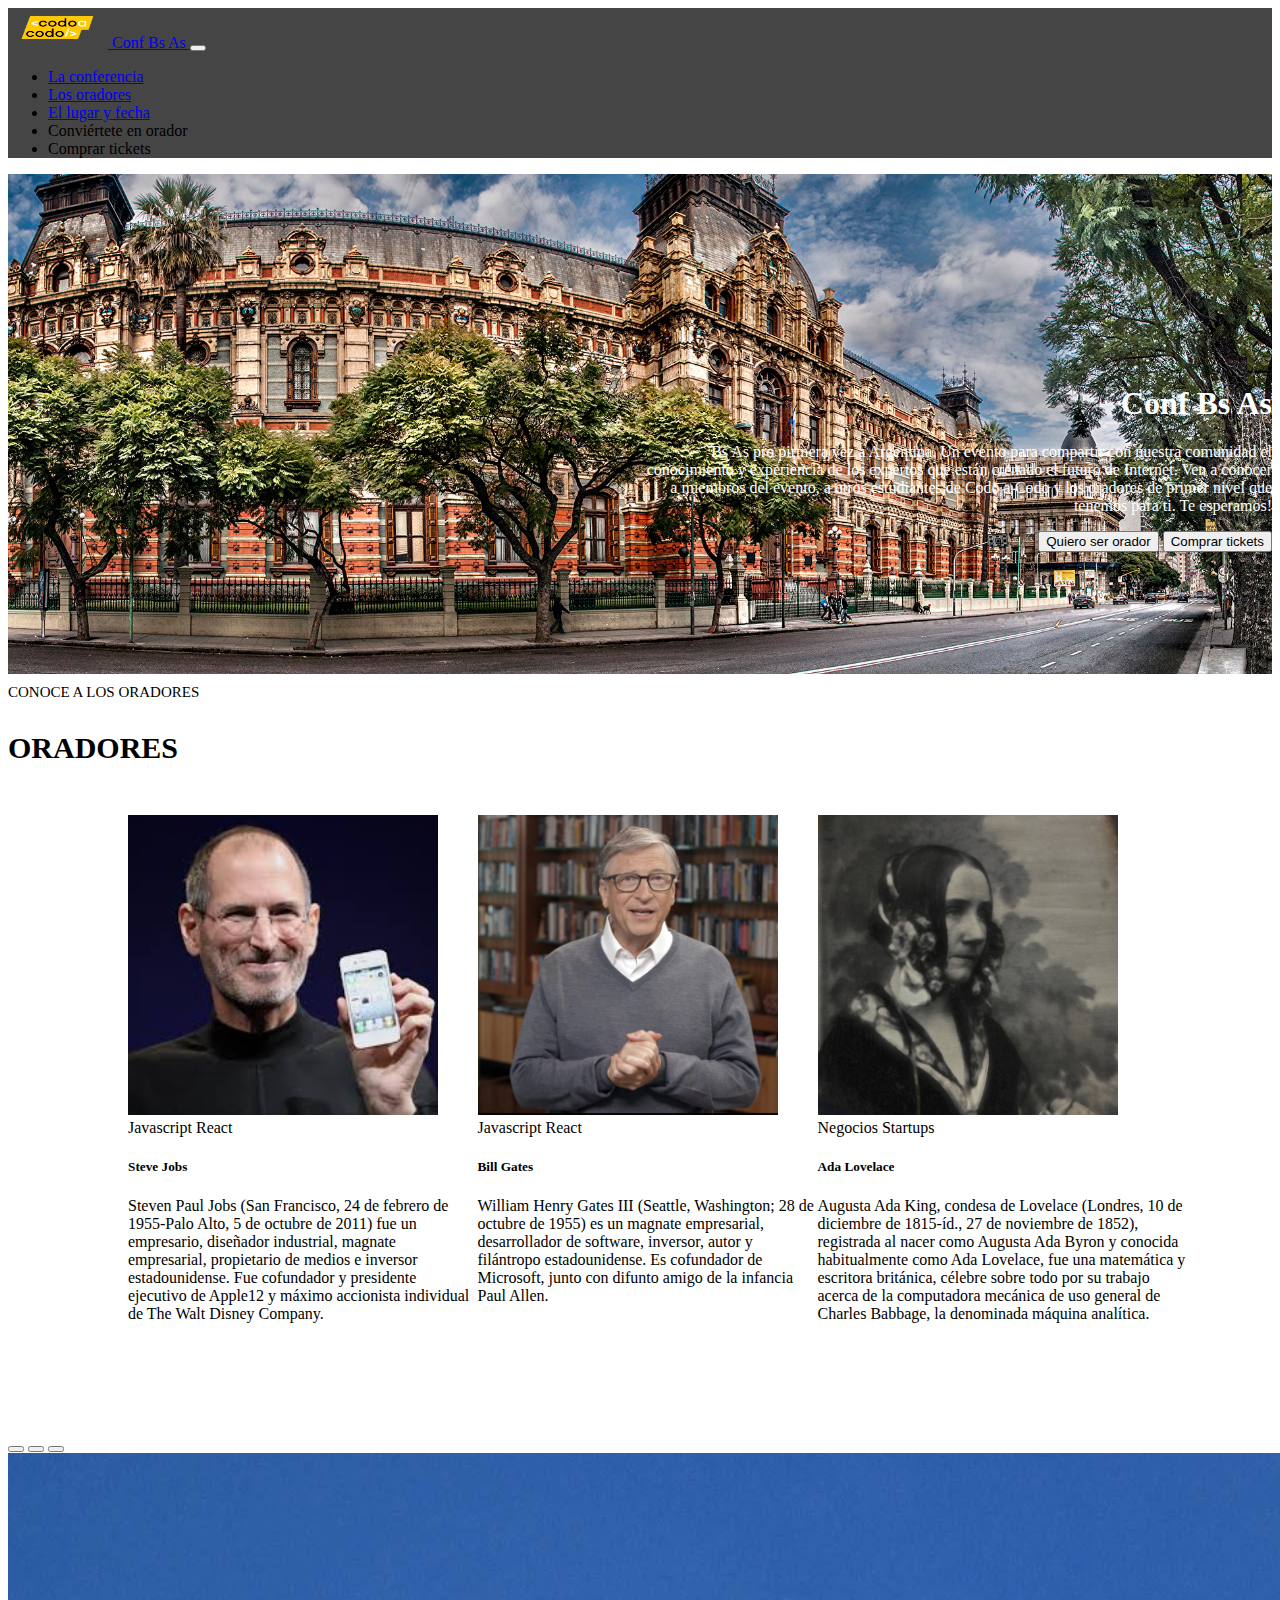
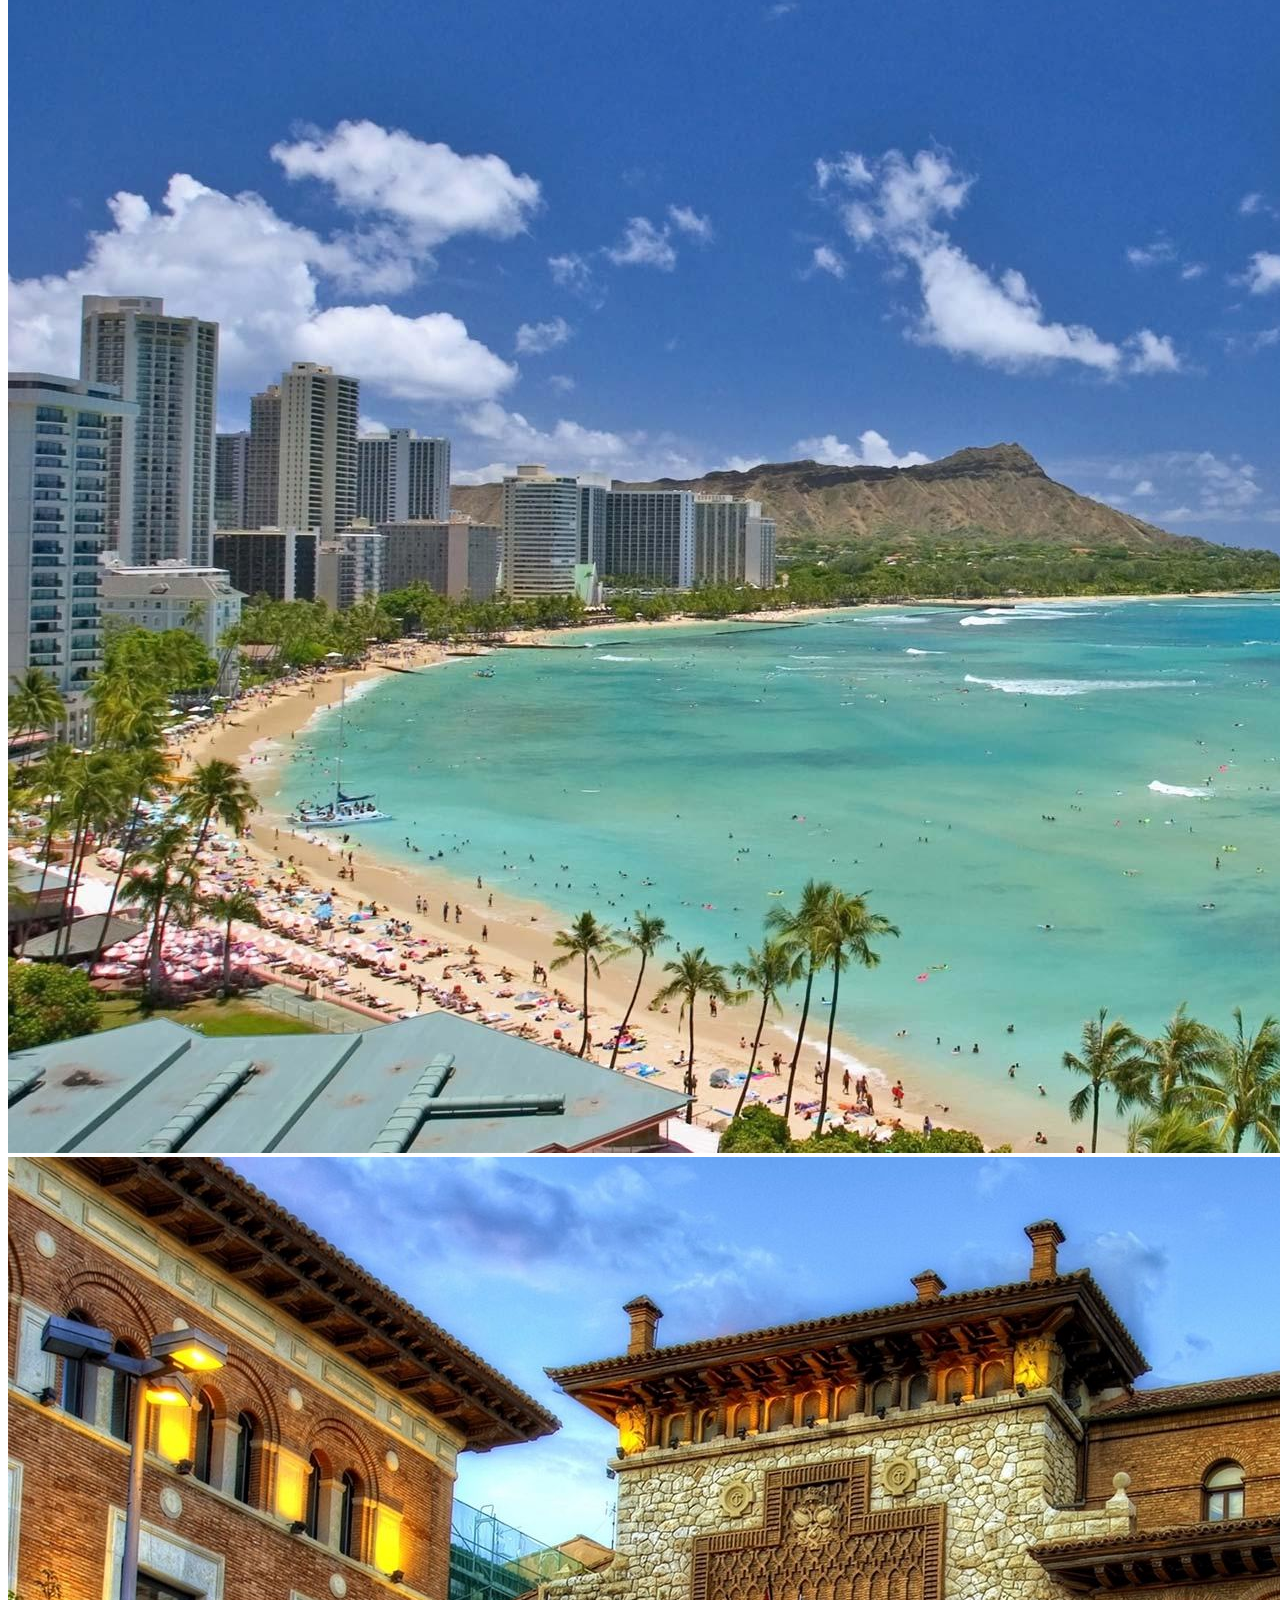
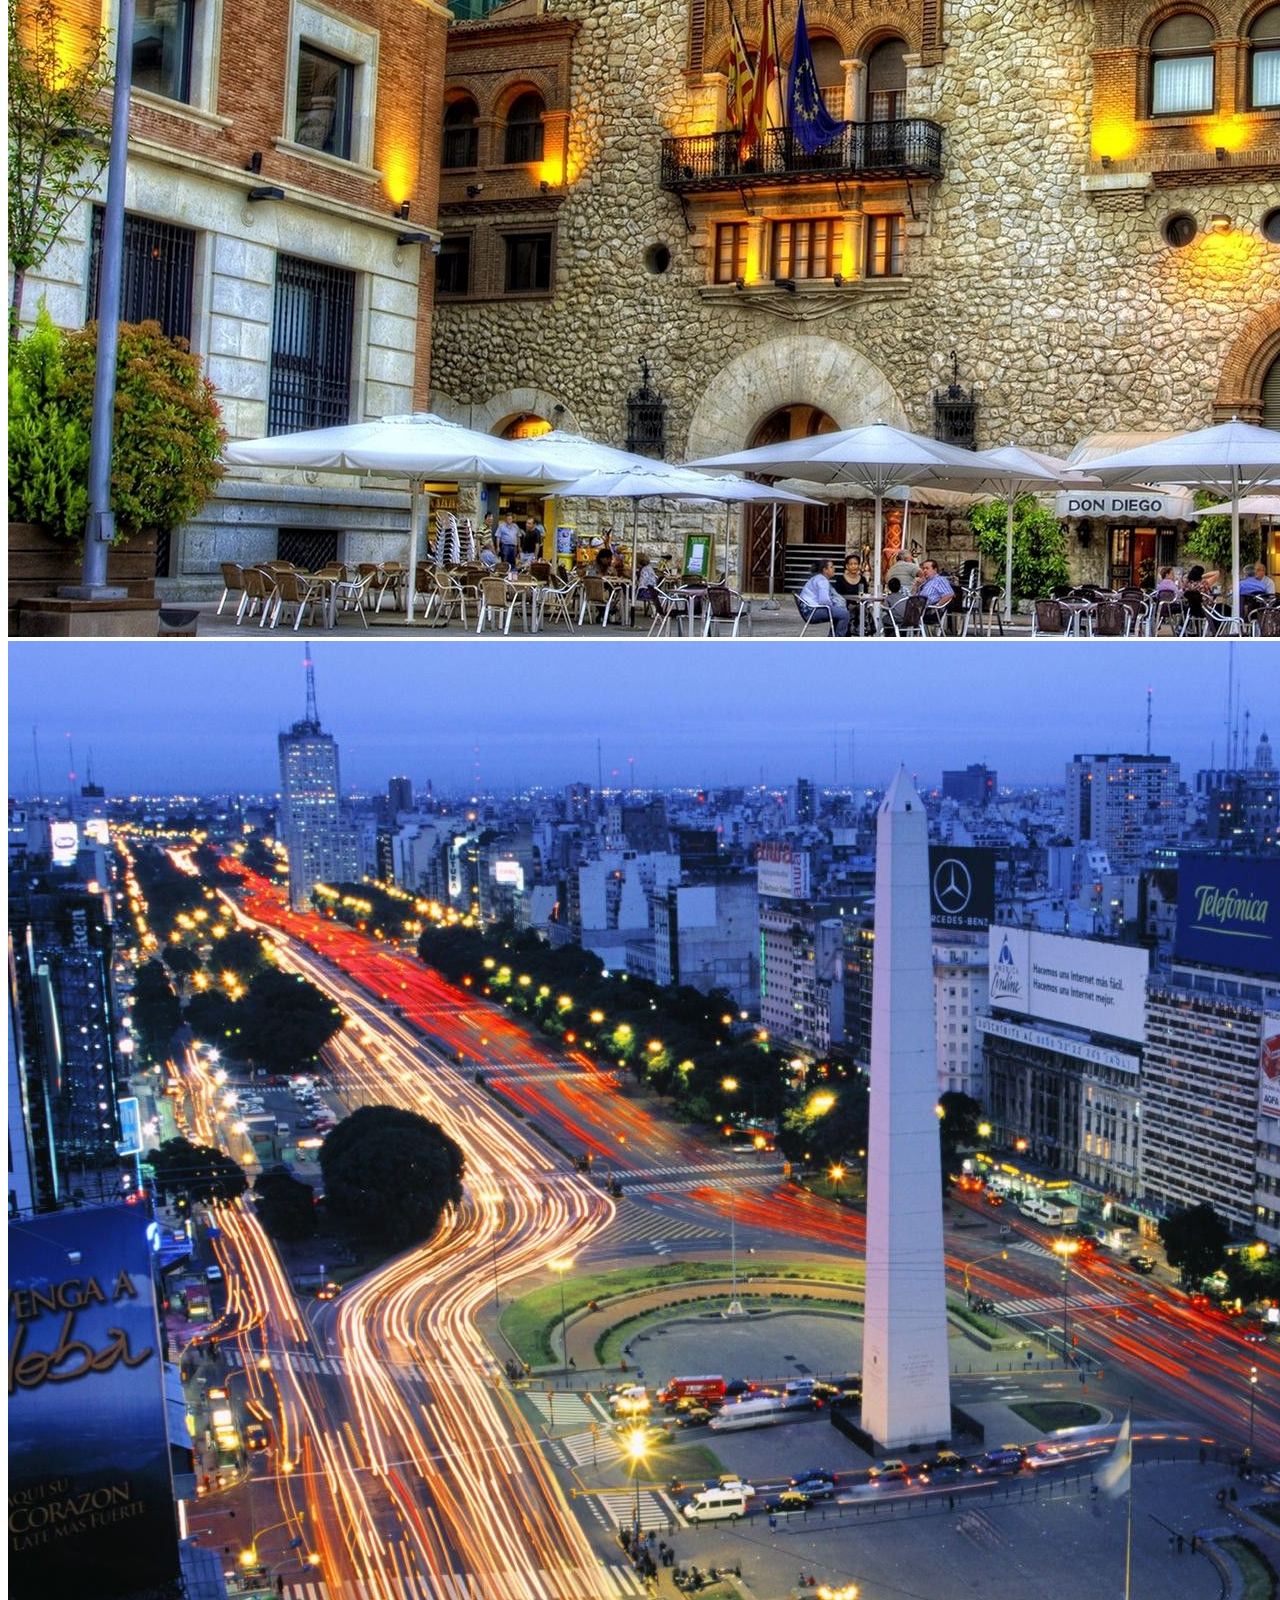
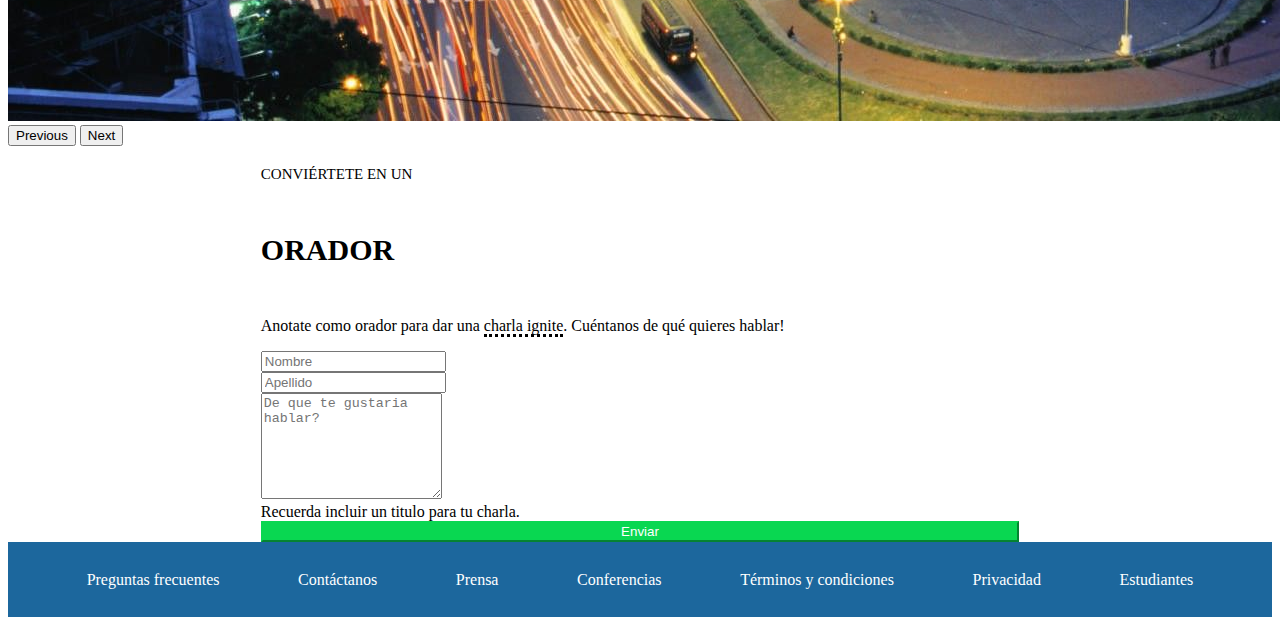
==== index.html @ 38183de8 "subiendo a repo local" ====
<!DOCTYPE html>
<html lang="en">

<head>
    <meta charset="utf-8" />
    <meta name="viewport" content="width=device-width, initial-scale=1" />
    <title>Conf Bs As</title>
    <link href="https://cdn.jsdelivr.net/npm/bootstrap@5.2.2/dist/css/bootstrap.min.css" rel="stylesheet"
        integrity="sha384-Zenh87qX5JnK2Jl0vWa8Ck2rdkQ2Bzep5IDxbcnCeuOxjzrPF/et3URy9Bv1WTRi" crossorigin="anonymous" />
    <link rel="stylesheet" href="css/estilo.css" />
</head>
<header>
    <nav class="navbar navbar-dark navbar-expand-lg bg-dark px-lg-5 navbar-gray">
        <div class="container-fluid">
            <a class="navbar-brand" href="#">
                <img src="img/codoacodo.png" alt="Logo" class="d-inline-block align-text-top" />
                Conf Bs As
            </a>
            <button class="navbar-toggler" type="button" data-bs-toggle="collapse" data-bs-target="#navbarNavAltMarkup"
                aria-controls="navbarNavAltMarkup" aria-expanded="false" aria-label="Toggle navigation">
                <span class="navbar-toggler-icon"></span>
            </button>
            <div class="collapse navbar-collapse flex-row-reverse" id="navbarNavAltMarkup">
                <ul class="navbar-nav justify-content-around">
                    <li class="nav-item">
                        <a class="nav-link active" aria-current="page" href="#">La conferencia</a>
                    </li>
                    <li class="nav-item">
                        <a class="nav-link disabled" href="#">Los oradores</a>
                    </li>
                    <li class="nav-item">
                        <a class="nav-link disabled" href="#">El lugar y fecha</a>
                    </li>
                    <li class="nav-item">
                        <a class="nav-link disabled">Conviértete en orador</a>
                    </li>
                    <li class="nav-item">
                        <a class="nav-link link-success">Comprar tickets</a>
                    </li>
                </ul>
            </div>
        </div>
    </nav>
</header>


<body>
    <main>
        <div class="container-fluid img-banner">
            <div class="container-fluid text-banner">
                <h1>Conf Bs As</h1>
                <p>Bs As pro pirmera vez a Argentina. Un evento para compartir con nuestra comunidad el conocimiento y
                    experiencia de los expertos que están crenado el futuro de Internet. Ven a conocer a miembros del
                    evento, a otros estudiantes de Codo a Codo y los oradores de primer nivel que tenemos para ti. Te
                    esperamos!</p>
                <button type="button" class="btn btn-outline-light">Quiero ser orador</button>
                <button type="button" class="btn btn-success">Comprar tickets</button>
            </div>
        </div>
    <!--Seccion oradores-->
        <div class="container-fluid card-oradores">
    
            <h2 class="text-center">Conoce a los oradores</h2>
            <h3 class="text-center">Oradores</h3>
    
            <div class="row container-cards">
    
                <div class="col-sm-4">
                    <div class="card">
                        <img src="img/steve.jpg" class="card-img-top" alt="Steve Jobs">
                        <div class="card-body">
                            <span class="badge text-bg-warning">Javascript</span>
                            <span class="badge text-bg-info">React</span>
                            <h5 class="card-title">Steve Jobs</h5>
                            <p class="card-text">Steven Paul Jobs (San Francisco, 24 de febrero de 1955-Palo Alto, 5 de
                                octubre
                                de 2011) fue un empresario, diseñador industrial, magnate empresarial, propietario de medios
                                e
                                inversor estadounidense. Fue cofundador y presidente ejecutivo de Apple12 y máximo
                                accionista
                                individual de The Walt Disney Company.</p>
                        </div>
                    </div>
                </div>
    
    
    
                <div class="col-sm-4">
                    <div class="card">
                        <img src="img/bill.jpg" class="card-img-top" alt="Bill gates">
                        <div class="card-body">
                            <span class="badge text-bg-warning">Javascript</span>
                            <span class="badge text-bg-info">React</span>
                            <h5 class="card-title">Bill Gates</h5>
                            <p class="card-text">William Henry Gates III (Seattle, Washington; 28 de octubre de 1955) es un
                                magnate empresarial, desarrollador de software, inversor, autor y filántropo estadounidense.
                                Es
                                cofundador de Microsoft, junto con difunto amigo de la infancia Paul Allen. </p>
                        </div>
                    </div>
                </div>
    
    
    
                <div class="col-sm-4">
                    <div class="card">
                        <img src="img/ada.jpeg" class="card-img-top" alt="Ada Lovelace">
                        <div class="card-body">
                            <span class="badge text-bg-secondary">Negocios</span>
                            <span class="badge text-bg-danger">Startups</span>
                            <h5 class="card-title">Ada Lovelace</h5>
                            <p class="card-text">Augusta Ada King, condesa de Lovelace (Londres, 10 de diciembre de
                                1815-íd., 27
                                de noviembre de 1852), registrada al nacer como Augusta Ada Byron y conocida habitualmente
                                como
                                Ada Lovelace, fue una matemática y escritora británica, célebre sobre todo por su trabajo
                                acerca
                                de la computadora mecánica de uso general de Charles Babbage, la denominada máquina
                                analítica.
                            </p>
                        </div>
                    </div>
                </div>
    
            </div>
    
        </div>
    <!--Carousel-->
        <div class="row gx-3 justify-content-center honolulu-banner">
            <div id="carouselExampleIndicators" class="col-md-6 carousel slide" data-bs-ride="true">
                <div class="carousel-indicators">
                  <button type="button" data-bs-target="#carouselExampleIndicators" data-bs-slide-to="0" class="active" aria-current="true" aria-label="Slide 1"></button>
                  <button type="button" data-bs-target="#carouselExampleIndicators" data-bs-slide-to="1" aria-label="Slide 2"></button>
                  <button type="button" data-bs-target="#carouselExampleIndicators" data-bs-slide-to="2" aria-label="Slide 3"></button>
                </div>
                <div class="carousel-inner">
                  <div class="carousel-item active">
                    <img src="img/honolulu.jpg" class="d-block w-100" alt="...">
                  </div>
                  <div class="carousel-item">
                    <img src="img/hawaii2.jpg" class="d-block w-100" alt="...">
                  </div>
                  <div class="carousel-item">
                    <img src="img/hawaii3.jpg" class="d-block w-100" alt="...">
                  </div>
                </div>
                <button class="carousel-control-prev" type="button" data-bs-target="#carouselExampleIndicators" data-bs-slide="prev">
                  <span class="carousel-control-prev-icon" aria-hidden="true"></span>
                  <span class="visually-hidden">Previous</span>
                </button>
                <button class="carousel-control-next" type="button" data-bs-target="#carouselExampleIndicators" data-bs-slide="next">
                  <span class="carousel-control-next-icon" aria-hidden="true"></span>
                  <span class="visually-hidden">Next</span>
                </button>
              </div>
            <div class="col-md-6 honolulu-info">
                <h4>Bs As - Octubre</h4>
                <p>
                    Buenos Aires es la provincia y localidad más grande del estado de Argentina, en los Estados
                    Unidos. Honolulu es la más sureña de entre las principales ciudades estadounidenses. Aunque el
                    nombre de Honolulu se refiere al área urbana en la costa sureste de la isla de Oahu, la ciudad y
                    el condado de Honolulu han formado una ciudad-condado consolidada que cubre toda la ciudad
                    (aproximadamente 600km2 de superficie).
                </p>
                <button class="btn btn-outline-light">Conocer más</button>
            </div>
        </div>
    <!--Formulario-->
        <div class="form-oradores text-center">
            <h4>Conviértete en un</h4>
            <h5>Orador</h5>
            <p>Anotate como orador para dar una <span>charla ignite</span>. Cuéntanos de qué quieres hablar!</p>
            <form class="row g-3">
                <div class="col-md-6">
                    <label for="ejemploNombre" class="form-label"></label>
                    <input type="text" class="form-control form-nombre" id="ejemploNombre" placeholder="Nombre">
                </div>
                <div class="col-md-6">
                    <label for="ejemploApellido" class="form-label"></label>
                    <input type="text" class="form-control form-apellido" id="ejemploApellido" placeholder="Apellido">
                </div>
                <textarea class="form-control" placeholder="De que te gustaria hablar?" id="floatingTextarea2"
                    style="height: 100px"></textarea>
                <div id="floatingTextarea2" class="form-text d-inline-flex">
                    Recuerda incluir un titulo para tu charla.
                </div>
                <button type="submit" class="btn btn-submit btn-success">Enviar</button>
            </form>
        </div>
    </main>

    <footer class="mt-3">

        <div class="footer-links">

            <a href="">Preguntas frecuentes</a>
            <a href="">Contáctanos</a>
            <a href="">Prensa</a>
            <a href="">Conferencias</a>
            <a href="">Términos y condiciones</a>
            <a href="">Privacidad</a>
            <a href="">Estudiantes</a>

        </div>

    </footer>

    <script src="https://cdn.jsdelivr.net/npm/bootstrap@5.2.2/dist/js/bootstrap.bundle.min.js"
        integrity="sha384-OERcA2EqjJCMA+/3y+gxIOqMEjwtxJY7qPCqsdltbNJuaOe923+mo//f6V8Qbsw3"
        crossorigin="anonymous"></script>

</body>



</html>
---- css/estilo.css ----
/*Navbar*/
a img {
    width: 100px;
    height: 40px
}


.navbar-gray {
    background-color: #454545 !important;
}

/*body bienvanida*/

.img-banner {
    background-image: url("../img/ba1.jpg") !important;
    background-color: #cccccc;
    height: 500px;
    background-position: center;
    background-repeat: no-repeat;
    background-size: cover;
    display: grid;
}

.text-banner {
    padding-left: 50%;
    padding-top: 15%;
    text-align: end;
}

.text-banner h1, .text-banner p{
    color: white;
}


/* body seccion de oradores cards */


div h2{
    text-transform: uppercase;
    font-size: 15px;
    font-weight: lighter;
    margin: 10px 0 10px 0;
} 

div h3{
    text-transform: uppercase;
    font-size: 30px;
}

.container-cards{
    display: flex;
    padding: 0 100px 0 100px !important;
}

.card {
    width: 100%;
    height: 600px;
    margin: 20px;
}

div p {
    color: black;
}

.card img{
    width: auto;
    height: 300px;
}

/* body seccion de informacion de buenos aires */

picture img{
    width: 100%;
}

.row{
    padding: 0;
    margin: 0;
}

.honolulu-banner{
    display: flex;
}

.honolulu-info{
    background-color: #454545;
    padding: 25px;
}

.honolulu-info h4, .honolulu-info p{
    color: white;
}

/* body formulario de convierte en orador */

.form-oradores{
    margin-top: 15px;
    margin-left: 20%;
    margin-right: 20%;
}


.btn-submit{
    background-color: #09d751;
    border-color: #09d751;
    color: white;
    width: 100%;
}

.form-oradores h4, .form-oradores h5{
    text-transform: uppercase;
}

.form-oradores h4{
    font-size: 15px;
    font-weight: lighter;
}

.form-oradores h5{
    font-size: 30px;
}

p span{
    border-bottom:3px dotted black;
    text-decoration:none;
}

/* footer */

.footer-links{
    height: 75px;
    background-color: rgb(28, 103, 157);
    display: flex;
    justify-content: space-evenly;
    align-items: center;
}

.footer-links a{
    color: white;
    text-decoration: none;
}

/* media queries*/
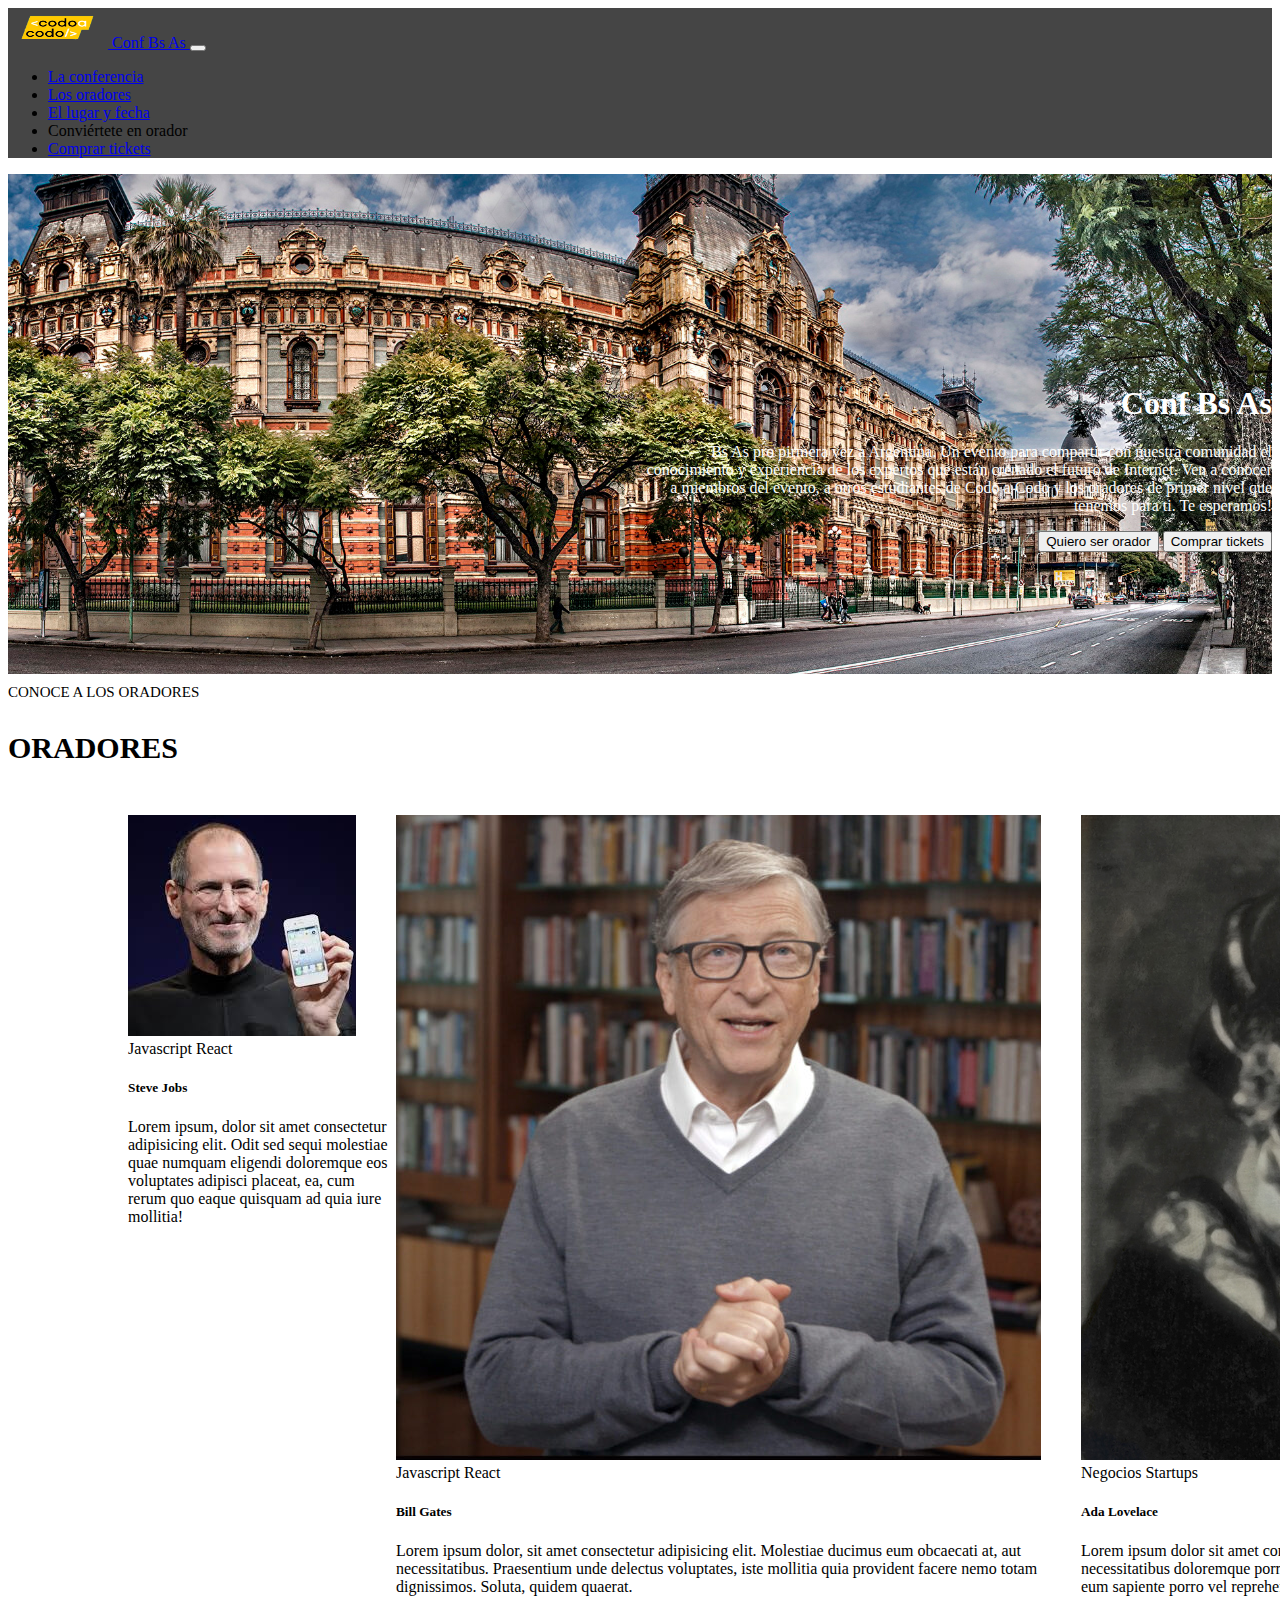
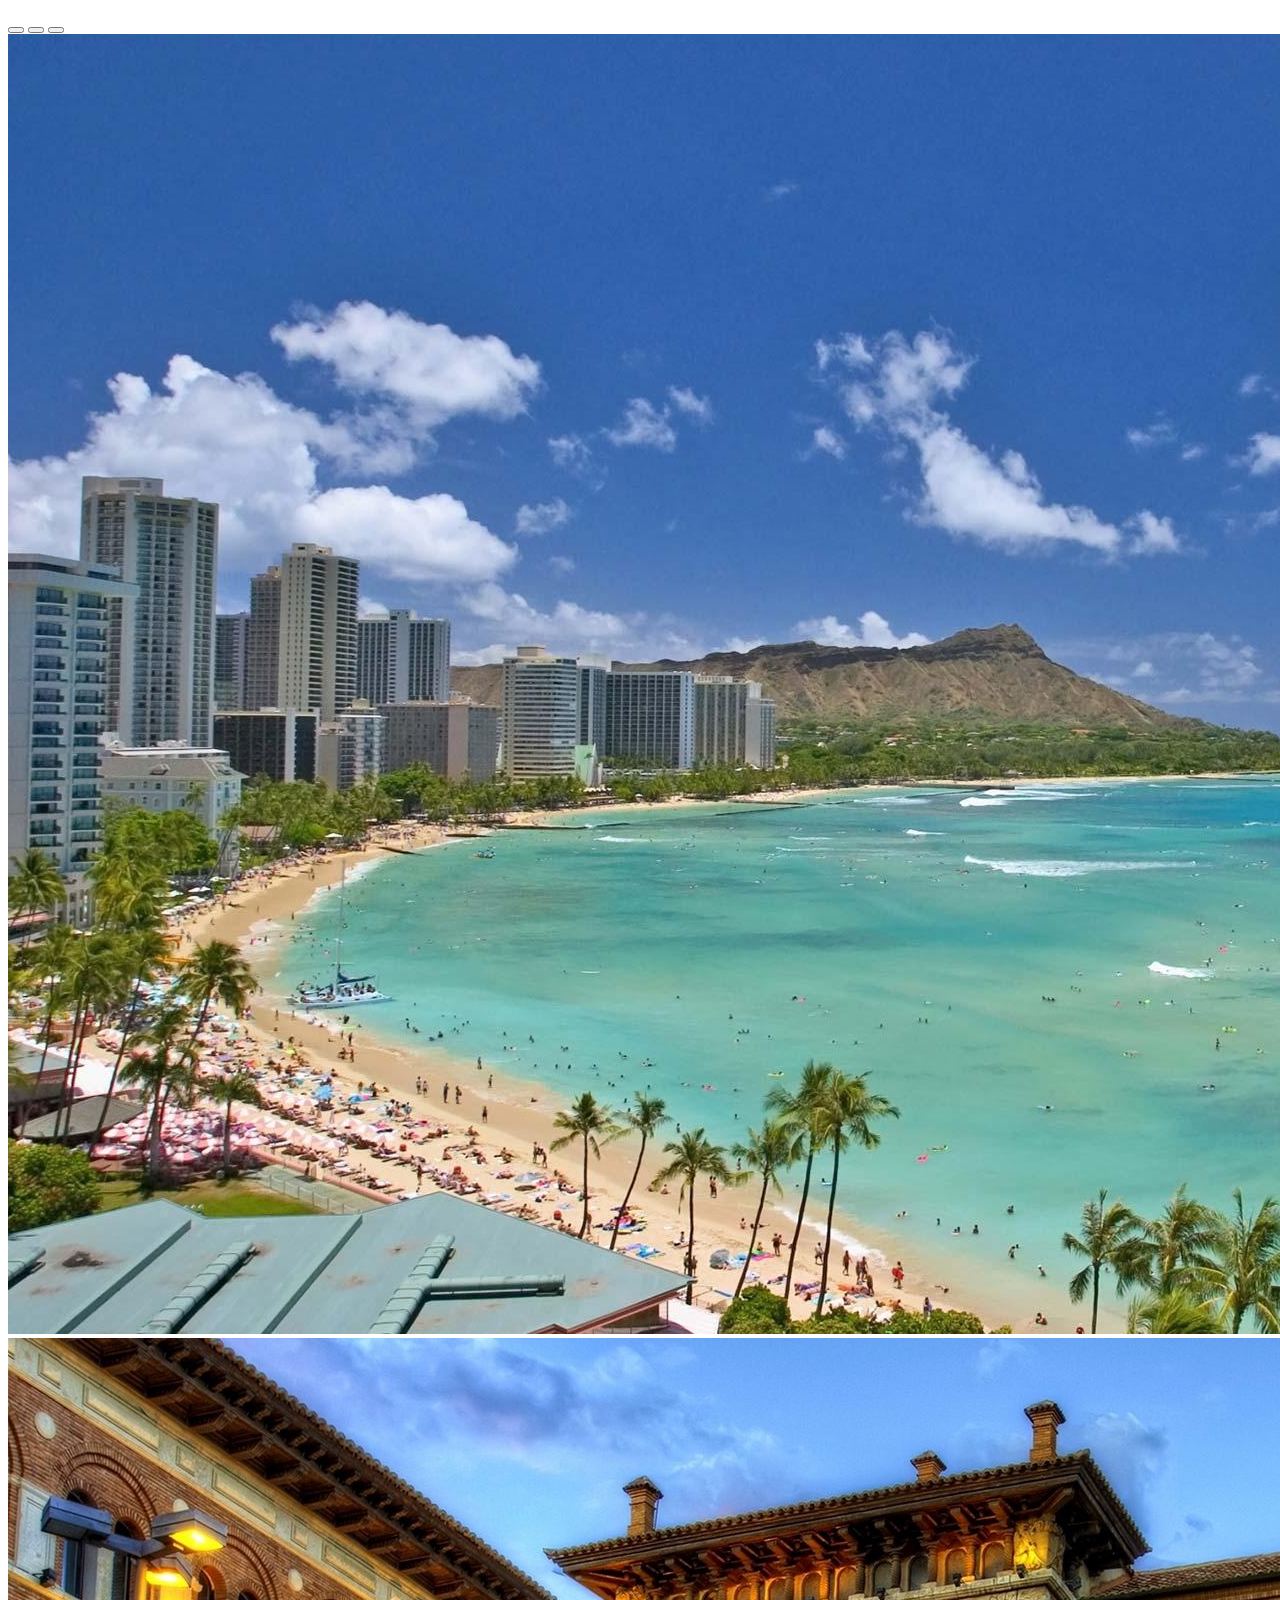
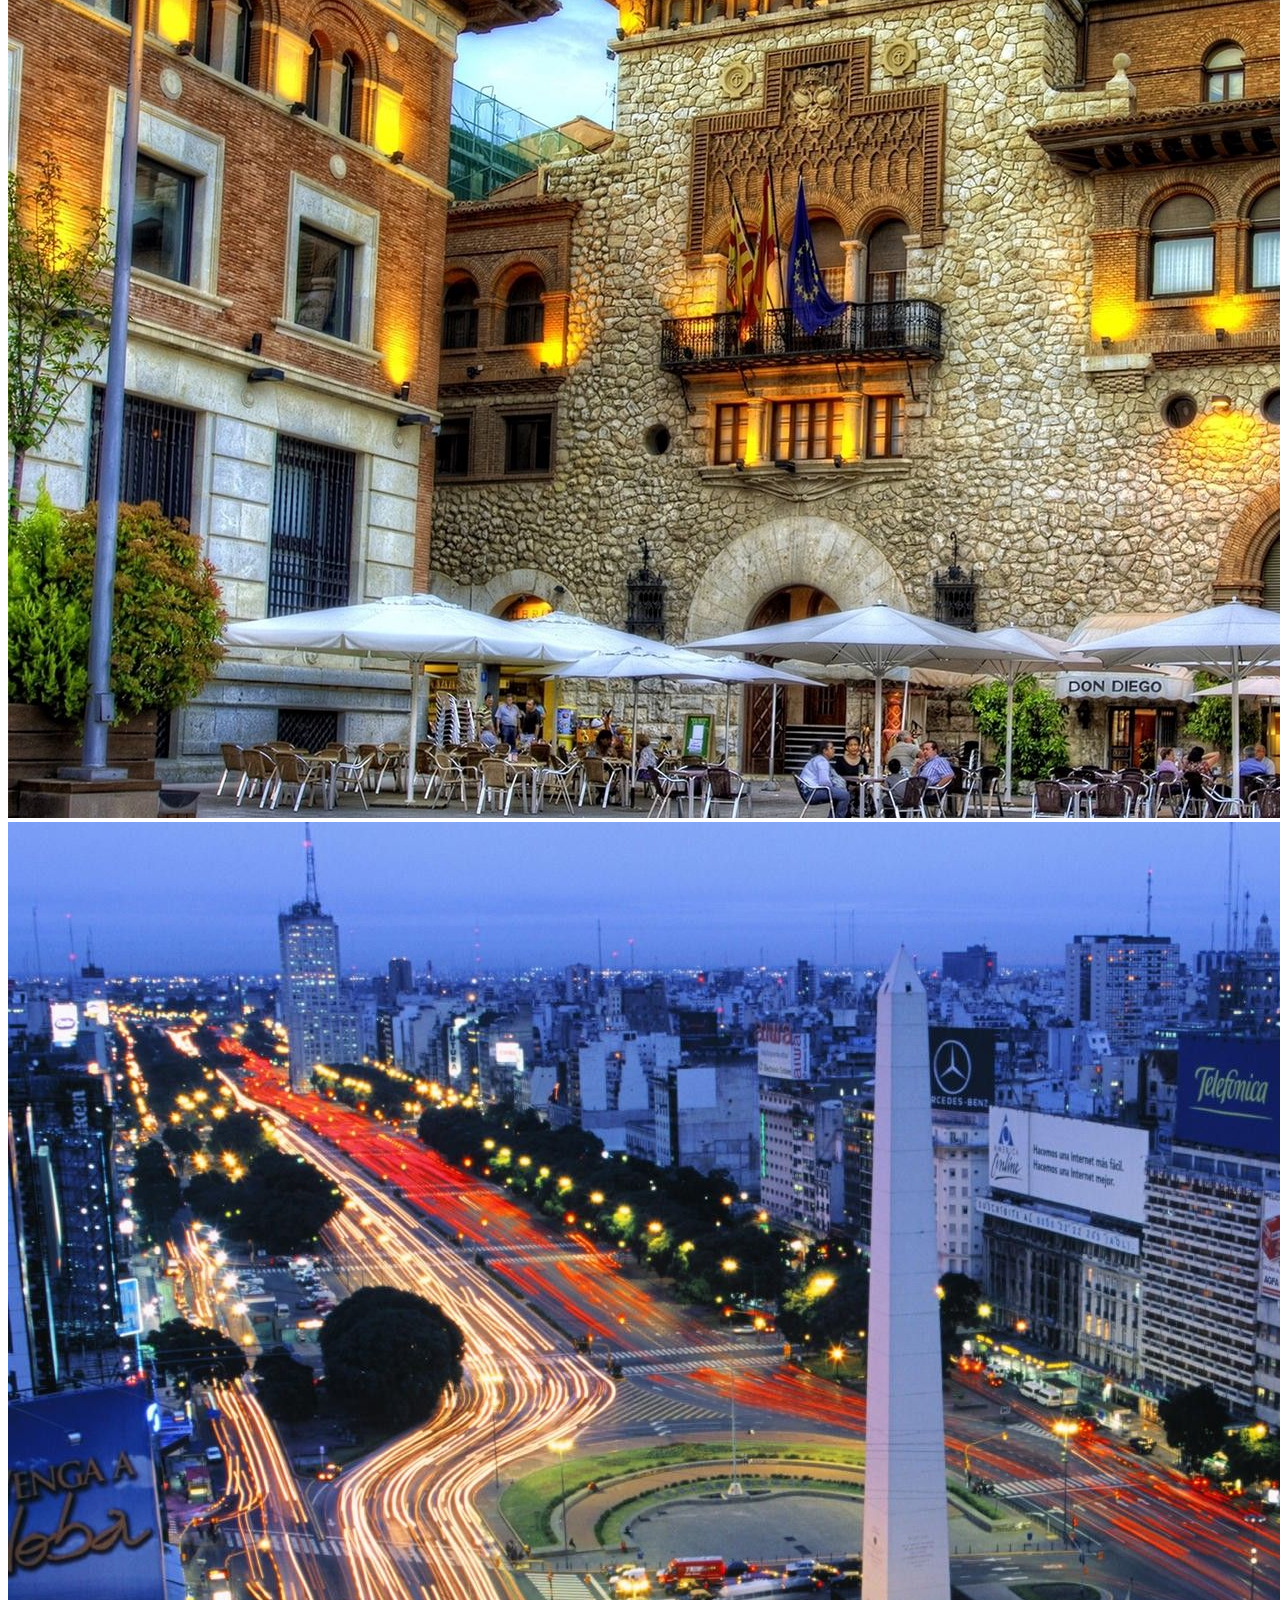
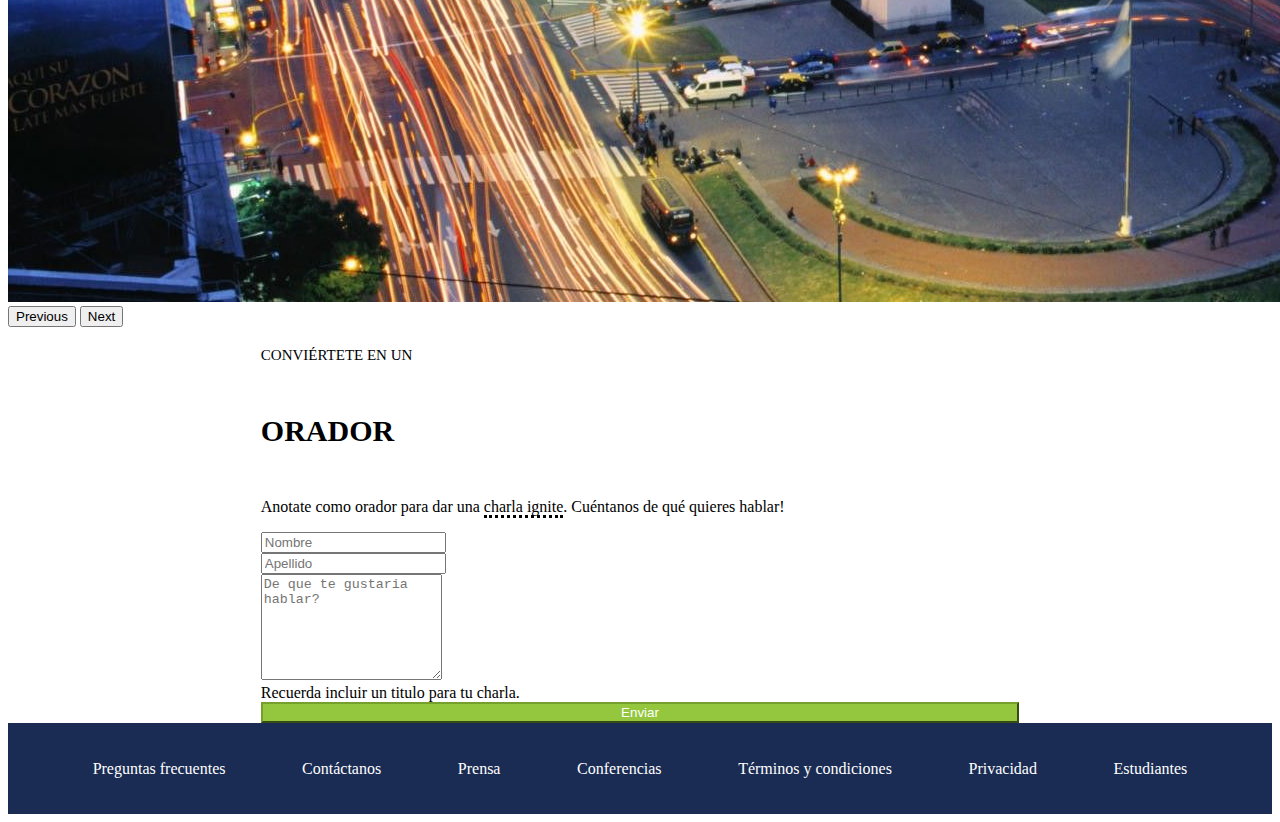
==== commit 93a12795: "modificando parte responsive" ====
--- a/index.html
+++ b/index.html
@@ -36,7 +36,7 @@
                         <a class="nav-link disabled">Conviértete en orador</a>
                     </li>
                     <li class="nav-item">
-                        <a class="nav-link link-success">Comprar tickets</a>
+                        <a class="nav-link link-success" href="#">Comprar tickets</a>
                     </li>
                 </ul>
             </div>
@@ -73,13 +73,7 @@
                             <span class="badge text-bg-warning">Javascript</span>
                             <span class="badge text-bg-info">React</span>
                             <h5 class="card-title">Steve Jobs</h5>
-                            <p class="card-text">Steven Paul Jobs (San Francisco, 24 de febrero de 1955-Palo Alto, 5 de
-                                octubre
-                                de 2011) fue un empresario, diseñador industrial, magnate empresarial, propietario de medios
-                                e
-                                inversor estadounidense. Fue cofundador y presidente ejecutivo de Apple12 y máximo
-                                accionista
-                                individual de The Walt Disney Company.</p>
+                            <p class="card-text">Lorem ipsum, dolor sit amet consectetur adipisicing elit. Odit sed sequi molestiae quae numquam eligendi doloremque eos voluptates adipisci placeat, ea, cum rerum quo eaque quisquam ad quia iure mollitia!</p>
                         </div>
                     </div>
                 </div>
@@ -93,10 +87,7 @@
                             <span class="badge text-bg-warning">Javascript</span>
                             <span class="badge text-bg-info">React</span>
                             <h5 class="card-title">Bill Gates</h5>
-                            <p class="card-text">William Henry Gates III (Seattle, Washington; 28 de octubre de 1955) es un
-                                magnate empresarial, desarrollador de software, inversor, autor y filántropo estadounidense.
-                                Es
-                                cofundador de Microsoft, junto con difunto amigo de la infancia Paul Allen. </p>
+                            <p class="card-text">Lorem ipsum dolor, sit amet consectetur adipisicing elit. Molestiae ducimus eum obcaecati at, aut necessitatibus. Praesentium unde delectus voluptates, iste mollitia quia provident facere nemo totam dignissimos. Soluta, quidem quaerat.</p>
                         </div>
                     </div>
                 </div>
@@ -110,15 +101,7 @@
                             <span class="badge text-bg-secondary">Negocios</span>
                             <span class="badge text-bg-danger">Startups</span>
                             <h5 class="card-title">Ada Lovelace</h5>
-                            <p class="card-text">Augusta Ada King, condesa de Lovelace (Londres, 10 de diciembre de
-                                1815-íd., 27
-                                de noviembre de 1852), registrada al nacer como Augusta Ada Byron y conocida habitualmente
-                                como
-                                Ada Lovelace, fue una matemática y escritora británica, célebre sobre todo por su trabajo
-                                acerca
-                                de la computadora mecánica de uso general de Charles Babbage, la denominada máquina
-                                analítica.
-                            </p>
+                            <p class="card-text">Lorem ipsum dolor sit amet consectetur adipisicing elit. Tempore facilis omnis itaque maxime, necessitatibus doloremque porro dolor nihil sequi, laboriosam, nesciunt perferendis ut aspernatur. Quas eum sapiente porro vel reprehenderit.</p>
                         </div>
                     </div>
                 </div>
--- a/css/estilo.css
+++ b/css/estilo.css
@@ -1,4 +1,6 @@
-/*Navbar*/
+/** CSS PARA MOVILES **/
+@media all and (min-width:320px){
+        /*Navbar*/
 a img {
     width: 100px;
     height: 40px
@@ -8,8 +10,7 @@
 .navbar-gray {
     background-color: #454545 !important;
 }
-
-/*body bienvanida*/
+    /*body bienvenida*/
 
 .img-banner {
     background-image: url("../img/ba1.jpg") !important;
@@ -22,19 +23,27 @@
 }
 
 .text-banner {
-    padding-left: 50%;
     padding-top: 15%;
-    text-align: end;
+    text-align: center;
 }
 
 .text-banner h1, .text-banner p{
     color: white;
 }
 
-
-/* body seccion de oradores cards */
-
-
+    /*Seccion oradores*/
+.card-oradores .container-cards .card{
+    width: 100% !important; 
+}
+.container-cards{
+    display: flex;
+    flex-direction: column;
+    width: 100%;
+}
+.card-oradores .container-cards{
+    padding: 0.5em;
+    width: 100% !important;
+}
 div h2{
     text-transform: uppercase;
     font-size: 15px;
@@ -46,15 +55,100 @@
     text-transform: uppercase;
     font-size: 30px;
 }
+/* seccion Carousel*/
+.honolulu-info{
+    background-color: #454545;
+}
+.honolulu-info p, .honolulu-info h4{
+    color: white;
+    padding: 0.5em;
+}
+.honolulu-info .btn{
+    margin-bottom: 0.5em;
+    margin-left: 0.5em;
+}
+/* formulario de convierte en orador */
+
+.form-oradores{
+    margin-top: 15px;
+    margin-left: 10%;
+    margin-right: 10%;
+}
+
+
+.btn-submit{
+    background-color: #94c63e;
+    border-color: #75a02c;
+    color: white;
+    width: 100%;
+}
+
+.form-oradores h4, .form-oradores h5{
+    text-transform: uppercase;
+}
+
+.form-oradores h4{
+    font-size: 15px;
+    font-weight: lighter;
+}
+
+.form-oradores h5{
+    font-size: 30px;
+}
+
+p span{
+    border-bottom:3px dotted black;
+    text-decoration:none;
+}
+
+/* footer */
+
+.footer-links{
+    background-color: rgb(26, 44, 83);
+    display: flex;
+    flex-direction: column;
+    justify-content: space-evenly;
+    padding: 0.5em;
+}
+
+.footer-links a{
+    color: white;
+    text-decoration: none;
+}
+}
+
+/** CSS PARA DISPOSITIVOS DE 480PX EN ADELANTE **/
+
+@media all and (min-width:480px){
+    
+    /* body bienvenida */
+    .text-banner {
+        padding-left: 50%;
+        padding-top: 15%;
+        text-align: end;
+    }
+    
+    .text-banner h1, .text-banner p{
+        color: white;
+    }
+/* body seccion de oradores cards */
 
 .container-cards{
     display: flex;
+    flex-direction: row;
+    width: 100%;
+}
+.card-oradores img{
+    height: 100% !important;
+}
+
+.container-cards{
+    display: flex;
     padding: 0 100px 0 100px !important;
 }
 
 .card {
     width: 100%;
-    height: 600px;
     margin: 20px;
 }
 
@@ -67,7 +161,7 @@
     height: 300px;
 }
 
-/* body seccion de informacion de buenos aires */
+/* seccion carousel */
 
 picture img{
     width: 100%;
@@ -83,61 +177,29 @@
 }
 
 .honolulu-info{
-    background-color: #454545;
     padding: 25px;
 }
 
-.honolulu-info h4, .honolulu-info p{
-    color: white;
-}
-
-/* body formulario de convierte en orador */
+/*Formulario*/
 
 .form-oradores{
     margin-top: 15px;
     margin-left: 20%;
     margin-right: 20%;
 }
-
-
-.btn-submit{
-    background-color: #09d751;
-    border-color: #09d751;
-    color: white;
-    width: 100%;
-}
-
-.form-oradores h4, .form-oradores h5{
-    text-transform: uppercase;
-}
-
-.form-oradores h4{
-    font-size: 15px;
-    font-weight: lighter;
-}
-
-.form-oradores h5{
-    font-size: 30px;
-}
-
-p span{
-    border-bottom:3px dotted black;
-    text-decoration:none;
+.form-oradores .btn-submit:hover, .form-oradores:focus{
+    background-color: #648825;
+    transition: background-color 1s ease;
 }
 
 /* footer */
-
 .footer-links{
     height: 75px;
-    background-color: rgb(28, 103, 157);
-    display: flex;
+    background-color: rgb(26, 44, 83);
+    display: flex;
+    flex-direction: row;
     justify-content: space-evenly;
     align-items: center;
 }
-
-.footer-links a{
-    color: white;
-    text-decoration: none;
-}
-
-/* media queries*/+}
+
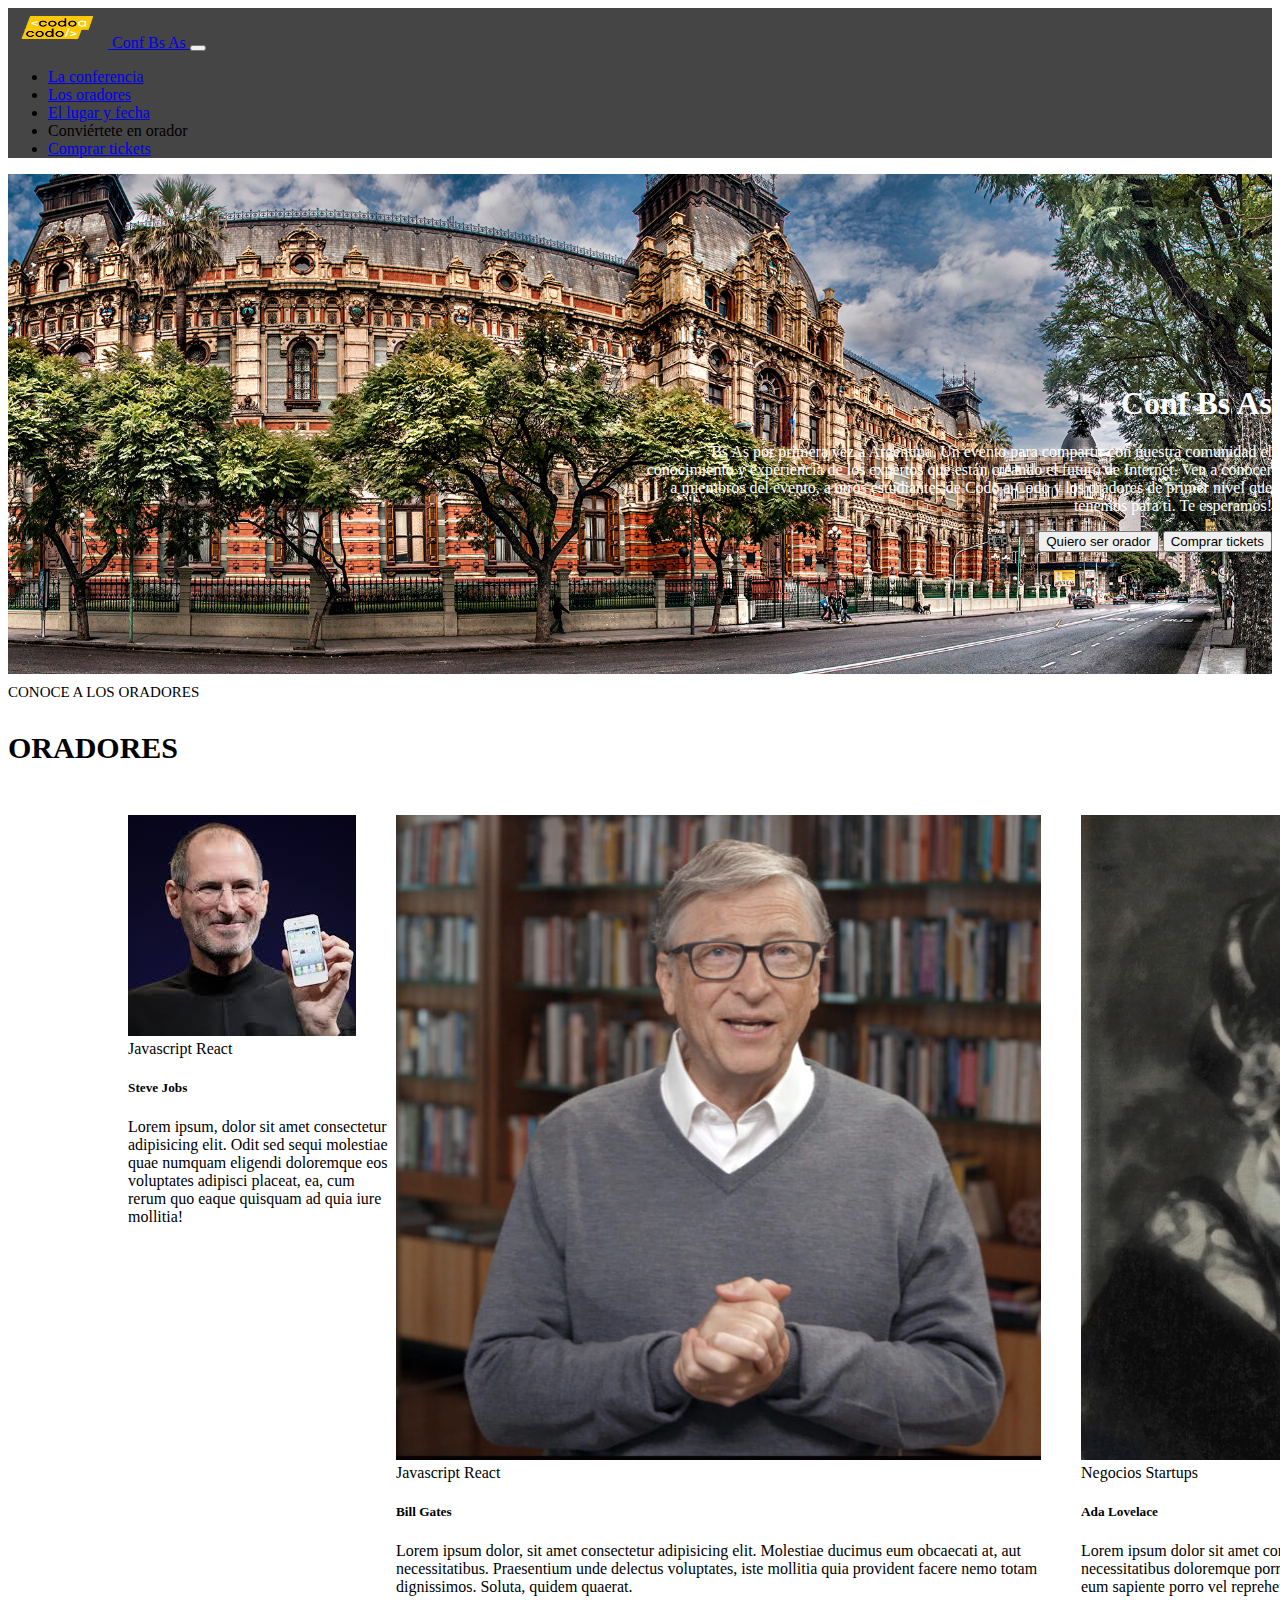
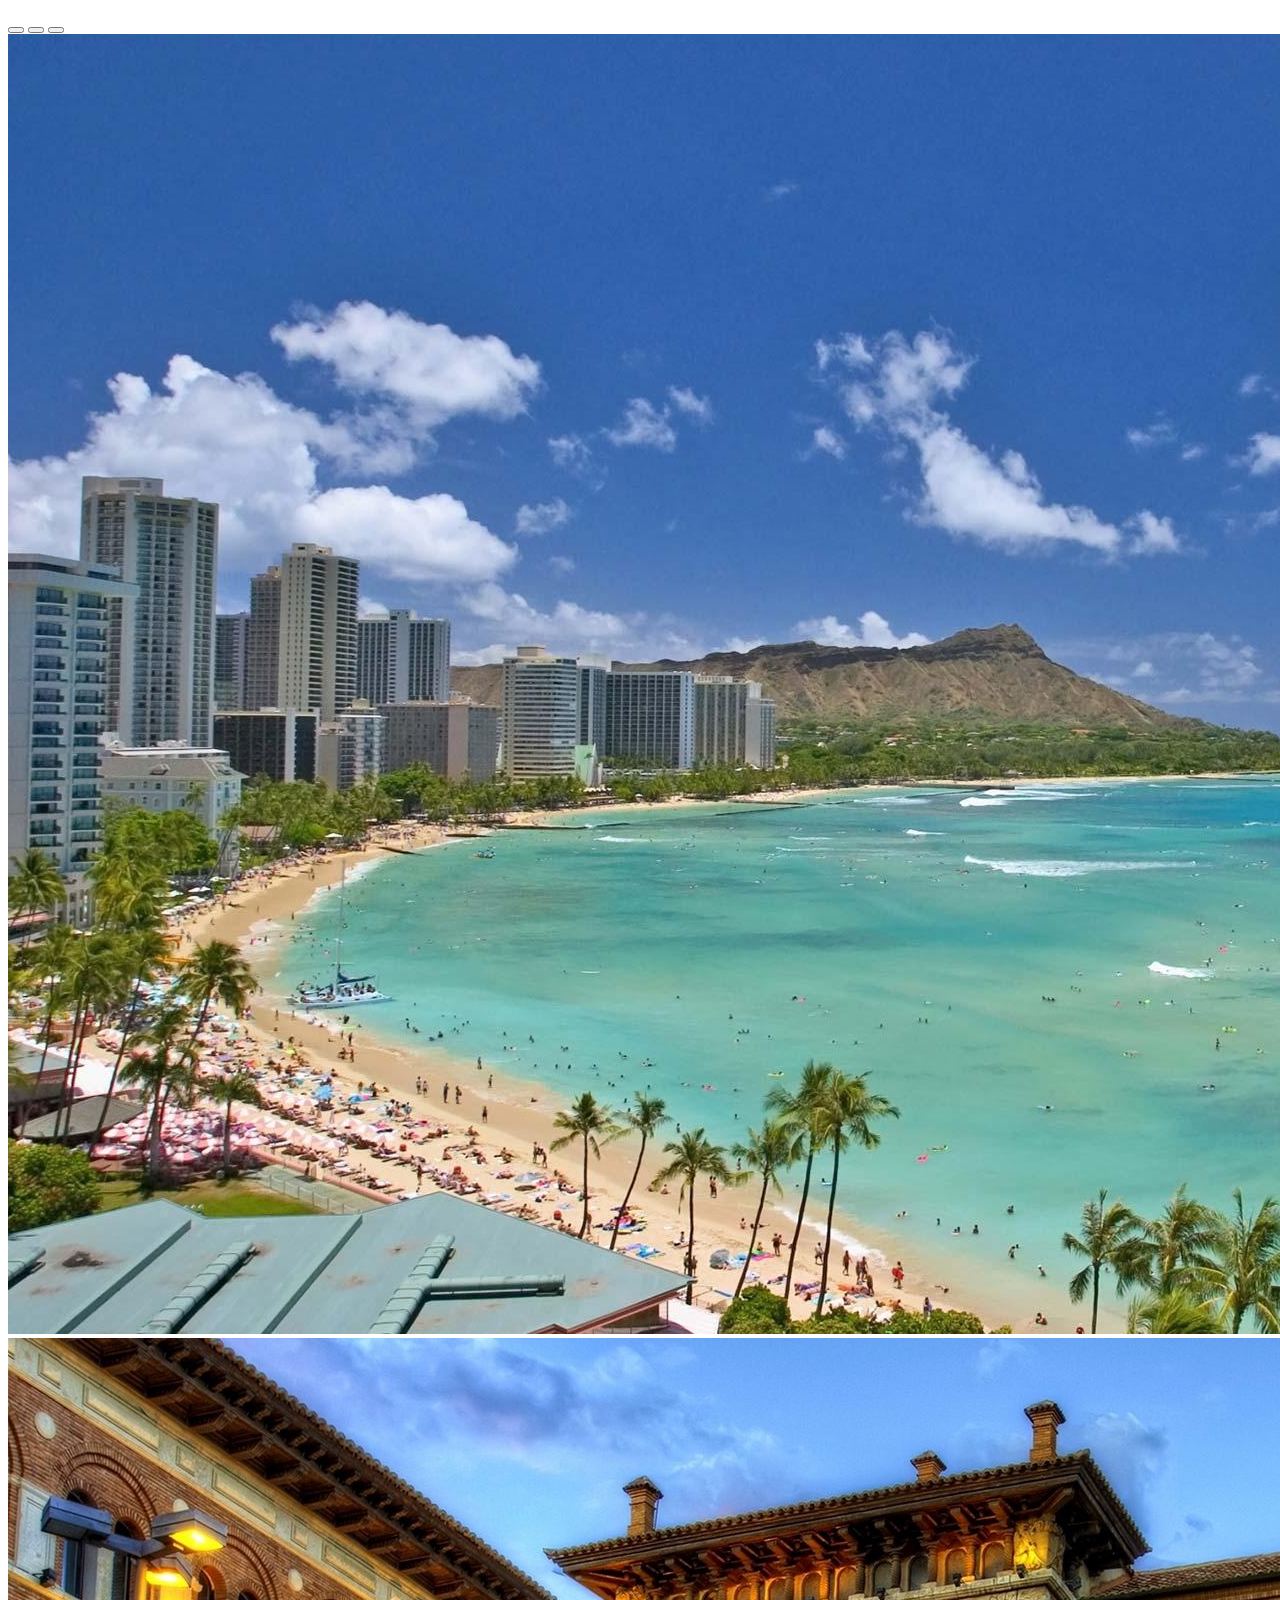
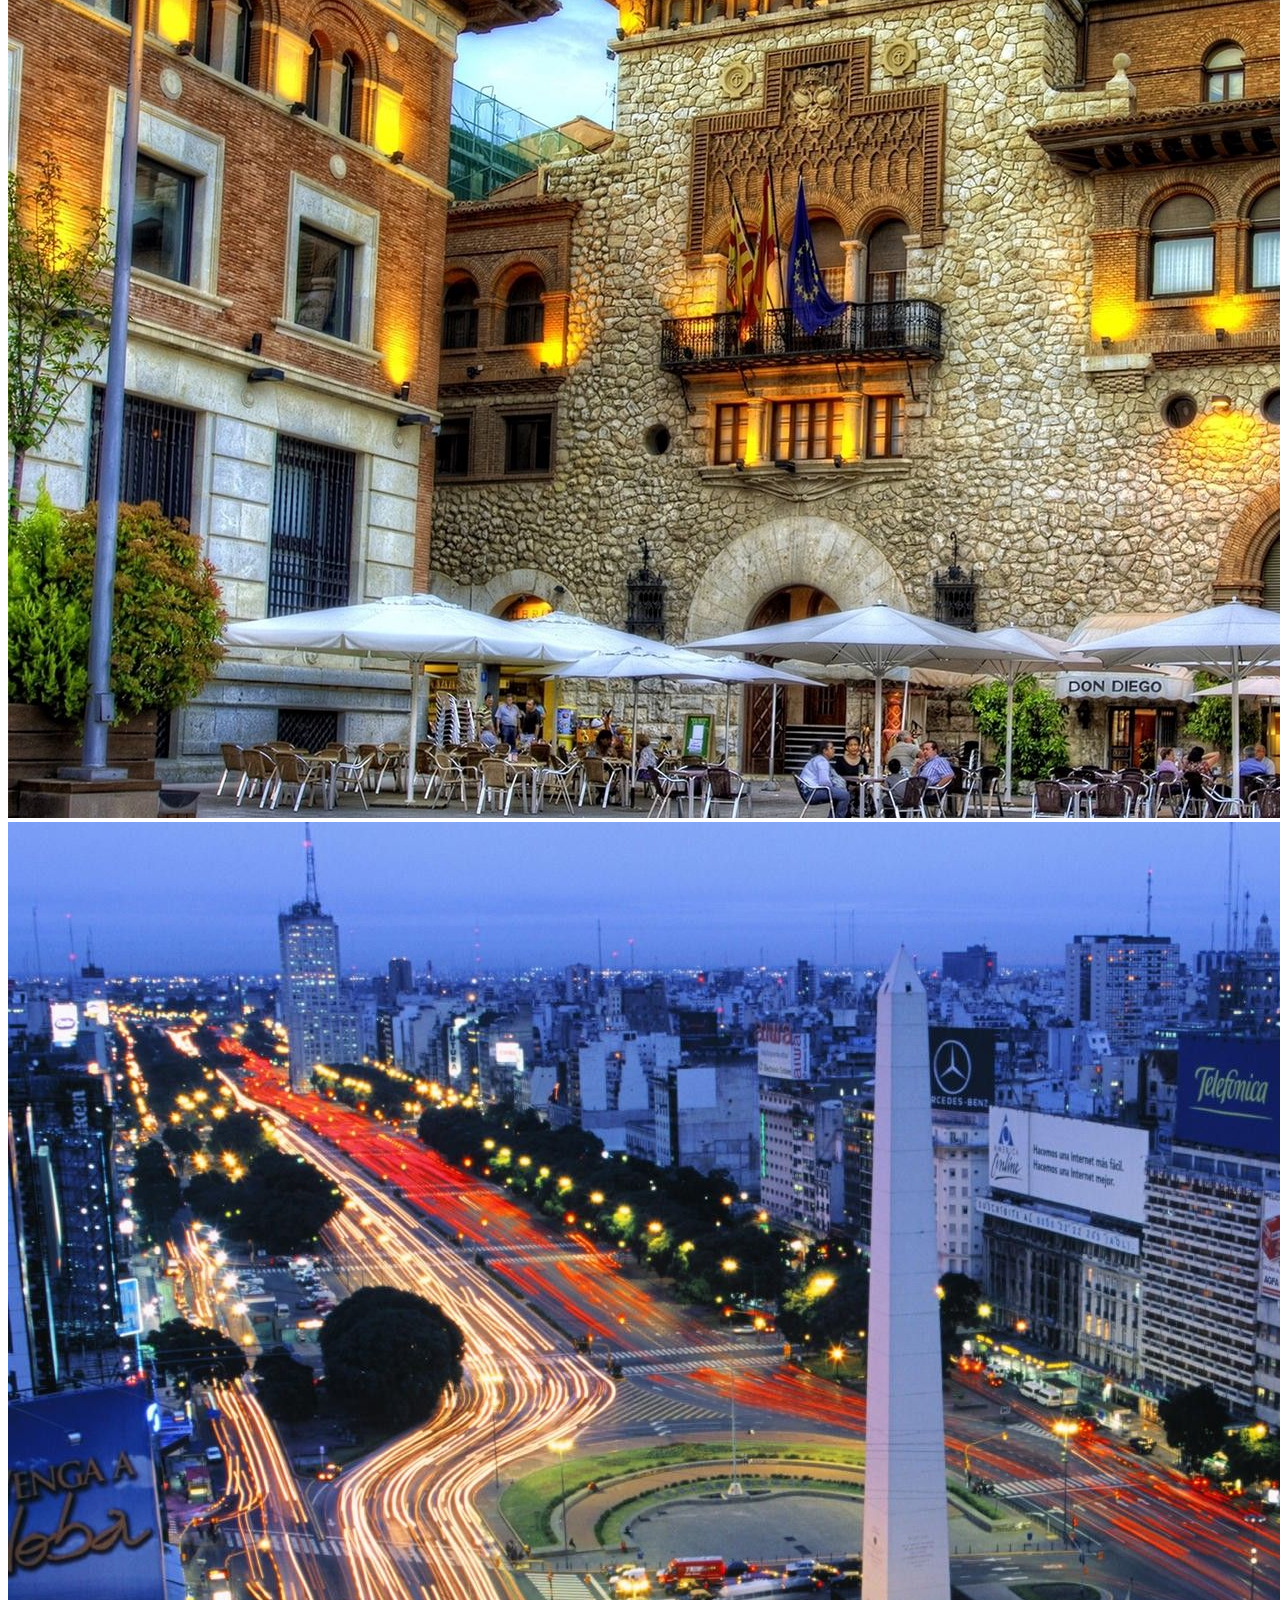
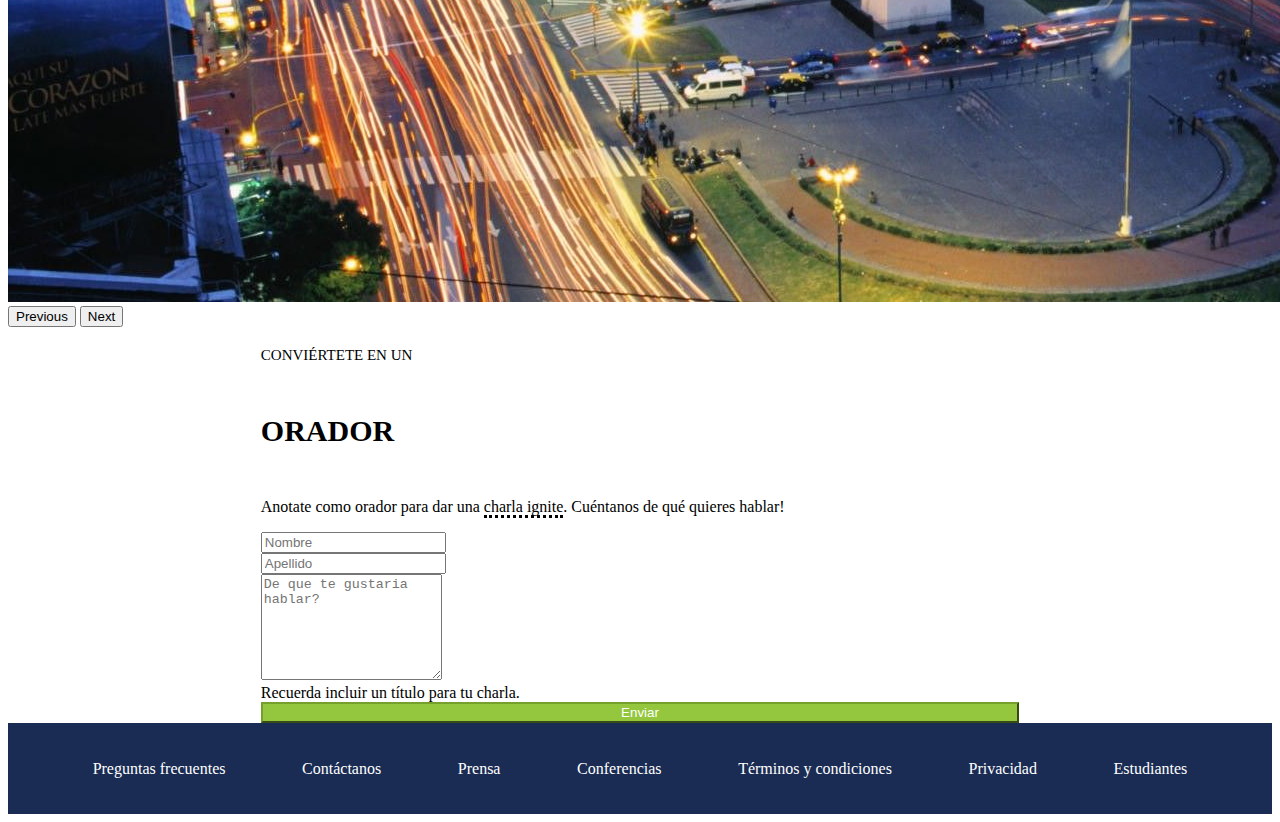
==== commit fd5a350c: "mofidicando enlaces" ====
--- a/index.html
+++ b/index.html
@@ -1,6 +1,5 @@
-
 <!DOCTYPE html>
-<html lang="en">
+<html lang="es">
 
 <head>
     <meta charset="utf-8" />
@@ -50,8 +49,8 @@
         <div class="container-fluid img-banner">
             <div class="container-fluid text-banner">
                 <h1>Conf Bs As</h1>
-                <p>Bs As pro pirmera vez a Argentina. Un evento para compartir con nuestra comunidad el conocimiento y
-                    experiencia de los expertos que están crenado el futuro de Internet. Ven a conocer a miembros del
+                <p>Bs As por primera vez a Argentina. Un evento para compartir con nuestra comunidad el conocimiento y
+                    experiencia de los expertos que están creando el futuro de Internet. Ven a conocer a miembros del
                     evento, a otros estudiantes de Codo a Codo y los oradores de primer nivel que tenemos para ti. Te
                     esperamos!</p>
                 <button type="button" class="btn btn-outline-light">Quiero ser orador</button>
@@ -166,7 +165,7 @@
                 <textarea class="form-control" placeholder="De que te gustaria hablar?" id="floatingTextarea2"
                     style="height: 100px"></textarea>
                 <div id="floatingTextarea2" class="form-text d-inline-flex">
-                    Recuerda incluir un titulo para tu charla.
+                    Recuerda incluir un título para tu charla.
                 </div>
                 <button type="submit" class="btn btn-submit btn-success">Enviar</button>
             </form>
@@ -177,13 +176,13 @@
 
         <div class="footer-links">
 
-            <a href="">Preguntas frecuentes</a>
-            <a href="">Contáctanos</a>
-            <a href="">Prensa</a>
-            <a href="">Conferencias</a>
-            <a href="">Términos y condiciones</a>
-            <a href="">Privacidad</a>
-            <a href="">Estudiantes</a>
+            <a href="#">Preguntas frecuentes</a>
+            <a href="#">Contáctanos</a>
+            <a href="#">Prensa</a>
+            <a href="#">Conferencias</a>
+            <a href="#">Términos y condiciones</a>
+            <a href="#">Privacidad</a>
+            <a href="#">Estudiantes</a>
 
         </div>
 
@@ -195,6 +194,4 @@
 
 </body>
 
-
-
 </html>--- a/css/estilo.css
+++ b/css/estilo.css
@@ -1,205 +1,204 @@
 /** CSS PARA MOVILES **/
 @media all and (min-width:320px){
-        /*Navbar*/
+    /*Navbar*/
 a img {
-    width: 100px;
-    height: 40px
+width: 100px;
+height: 40px
 }
 
 
 .navbar-gray {
-    background-color: #454545 !important;
-}
-    /*body bienvenida*/
+background-color: #454545 !important;
+}
+/*body bienvenida*/
 
 .img-banner {
-    background-image: url("../img/ba1.jpg") !important;
-    background-color: #cccccc;
-    height: 500px;
-    background-position: center;
-    background-repeat: no-repeat;
-    background-size: cover;
-    display: grid;
+background-image: url("../img/ba1.jpg") !important;
+background-color: #cccccc;
+height: 500px;
+background-position: center;
+background-repeat: no-repeat;
+background-size: cover;
+display: grid;
 }
 
 .text-banner {
+padding-top: 15%;
+text-align: center;
+}
+
+.text-banner h1, .text-banner p{
+color: white;
+}
+
+/*Seccion oradores*/
+.card-oradores .container-cards .card{
+width: 100% !important; 
+}
+.container-cards{
+display: flex;
+flex-direction: column;
+width: 100%;
+}
+.card-oradores .container-cards{
+padding: 0.5em;
+width: 100% !important;
+}
+div h2{
+text-transform: uppercase;
+font-size: 15px;
+font-weight: lighter;
+margin: 10px 0 10px 0;
+} 
+
+div h3{
+text-transform: uppercase;
+font-size: 30px;
+}
+/* seccion Carousel*/
+.honolulu-info{
+background-color: #454545;
+}
+.honolulu-info p, .honolulu-info h4{
+color: white;
+padding: 0.5em;
+}
+.honolulu-info .btn{
+margin-bottom: 0.5em;
+margin-left: 0.5em;
+}
+/* formulario de convierte en orador */
+
+.form-oradores{
+margin-top: 15px;
+margin-left: 10%;
+margin-right: 10%;
+}
+
+
+.btn-submit{
+background-color: #94c63e;
+border-color: #75a02c;
+color: white;
+width: 100%;
+}
+
+.form-oradores h4, .form-oradores h5{
+text-transform: uppercase;
+}
+
+.form-oradores h4{
+font-size: 15px;
+font-weight: lighter;
+}
+
+.form-oradores h5{
+font-size: 30px;
+}
+
+p span{
+border-bottom:3px dotted black;
+text-decoration:none;
+}
+
+/* footer */
+
+.footer-links{
+background-color: rgb(26, 44, 83);
+display: flex;
+flex-direction: column;
+justify-content: space-evenly;
+padding: 0.5em;
+}
+
+.footer-links a{
+color: white;
+text-decoration: none;
+}
+}
+
+/** CSS PARA DISPOSITIVOS DE 480PX EN ADELANTE **/
+
+@media all and (min-width:480px){
+
+/* body bienvenida */
+.text-banner {
+    padding-left: 50%;
     padding-top: 15%;
-    text-align: center;
+    text-align: end;
 }
 
 .text-banner h1, .text-banner p{
     color: white;
 }
-
-    /*Seccion oradores*/
-.card-oradores .container-cards .card{
-    width: 100% !important; 
-}
+/* body seccion de oradores cards */
+
 .container-cards{
-    display: flex;
-    flex-direction: column;
-    width: 100%;
-}
-.card-oradores .container-cards{
-    padding: 0.5em;
-    width: 100% !important;
-}
-div h2{
-    text-transform: uppercase;
-    font-size: 15px;
-    font-weight: lighter;
-    margin: 10px 0 10px 0;
-} 
-
-div h3{
-    text-transform: uppercase;
-    font-size: 30px;
-}
-/* seccion Carousel*/
+display: flex;
+flex-direction: row;
+width: 100%;
+}
+.card-oradores img{
+height: 100% !important;
+}
+
+.container-cards{
+display: flex;
+padding: 0 100px 0 100px !important;
+}
+
+.card {
+width: 100%;
+margin: 20px;
+}
+
+div p {
+color: black;
+}
+
+.card img{
+width: auto;
+height: 300px;
+}
+
+/* seccion carousel */
+
+picture img{
+width: 100%;
+}
+
+.row{
+padding: 0;
+margin: 0;
+}
+
+.honolulu-banner{
+display: flex;
+}
+
 .honolulu-info{
-    background-color: #454545;
-}
-.honolulu-info p, .honolulu-info h4{
-    color: white;
-    padding: 0.5em;
-}
-.honolulu-info .btn{
-    margin-bottom: 0.5em;
-    margin-left: 0.5em;
-}
-/* formulario de convierte en orador */
+padding: 25px;
+}
+
+/*Formulario*/
 
 .form-oradores{
-    margin-top: 15px;
-    margin-left: 10%;
-    margin-right: 10%;
-}
-
-
-.btn-submit{
-    background-color: #94c63e;
-    border-color: #75a02c;
-    color: white;
-    width: 100%;
-}
-
-.form-oradores h4, .form-oradores h5{
-    text-transform: uppercase;
-}
-
-.form-oradores h4{
-    font-size: 15px;
-    font-weight: lighter;
-}
-
-.form-oradores h5{
-    font-size: 30px;
-}
-
-p span{
-    border-bottom:3px dotted black;
-    text-decoration:none;
-}
-
-/* footer */
-
-.footer-links{
-    background-color: rgb(26, 44, 83);
-    display: flex;
-    flex-direction: column;
-    justify-content: space-evenly;
-    padding: 0.5em;
-}
-
-.footer-links a{
-    color: white;
-    text-decoration: none;
-}
-}
-
-/** CSS PARA DISPOSITIVOS DE 480PX EN ADELANTE **/
-
-@media all and (min-width:480px){
-    
-    /* body bienvenida */
-    .text-banner {
-        padding-left: 50%;
-        padding-top: 15%;
-        text-align: end;
-    }
-    
-    .text-banner h1, .text-banner p{
-        color: white;
-    }
-/* body seccion de oradores cards */
-
-.container-cards{
-    display: flex;
-    flex-direction: row;
-    width: 100%;
-}
-.card-oradores img{
-    height: 100% !important;
-}
-
-.container-cards{
-    display: flex;
-    padding: 0 100px 0 100px !important;
-}
-
-.card {
-    width: 100%;
-    margin: 20px;
-}
-
-div p {
-    color: black;
-}
-
-.card img{
-    width: auto;
-    height: 300px;
-}
-
-/* seccion carousel */
-
-picture img{
-    width: 100%;
-}
-
-.row{
-    padding: 0;
-    margin: 0;
-}
-
-.honolulu-banner{
-    display: flex;
-}
-
-.honolulu-info{
-    padding: 25px;
-}
-
-/*Formulario*/
-
-.form-oradores{
-    margin-top: 15px;
-    margin-left: 20%;
-    margin-right: 20%;
+margin-top: 15px;
+margin-left: 20%;
+margin-right: 20%;
 }
 .form-oradores .btn-submit:hover, .form-oradores:focus{
-    background-color: #648825;
-    transition: background-color 1s ease;
+background-color: #648825;
+transition: background-color 1s ease;
 }
 
 /* footer */
 .footer-links{
-    height: 75px;
-    background-color: rgb(26, 44, 83);
-    display: flex;
-    flex-direction: row;
-    justify-content: space-evenly;
-    align-items: center;
-}
-}
-
+height: 75px;
+background-color: rgb(26, 44, 83);
+display: flex;
+flex-direction: row;
+justify-content: space-evenly;
+align-items: center;
+}
+}